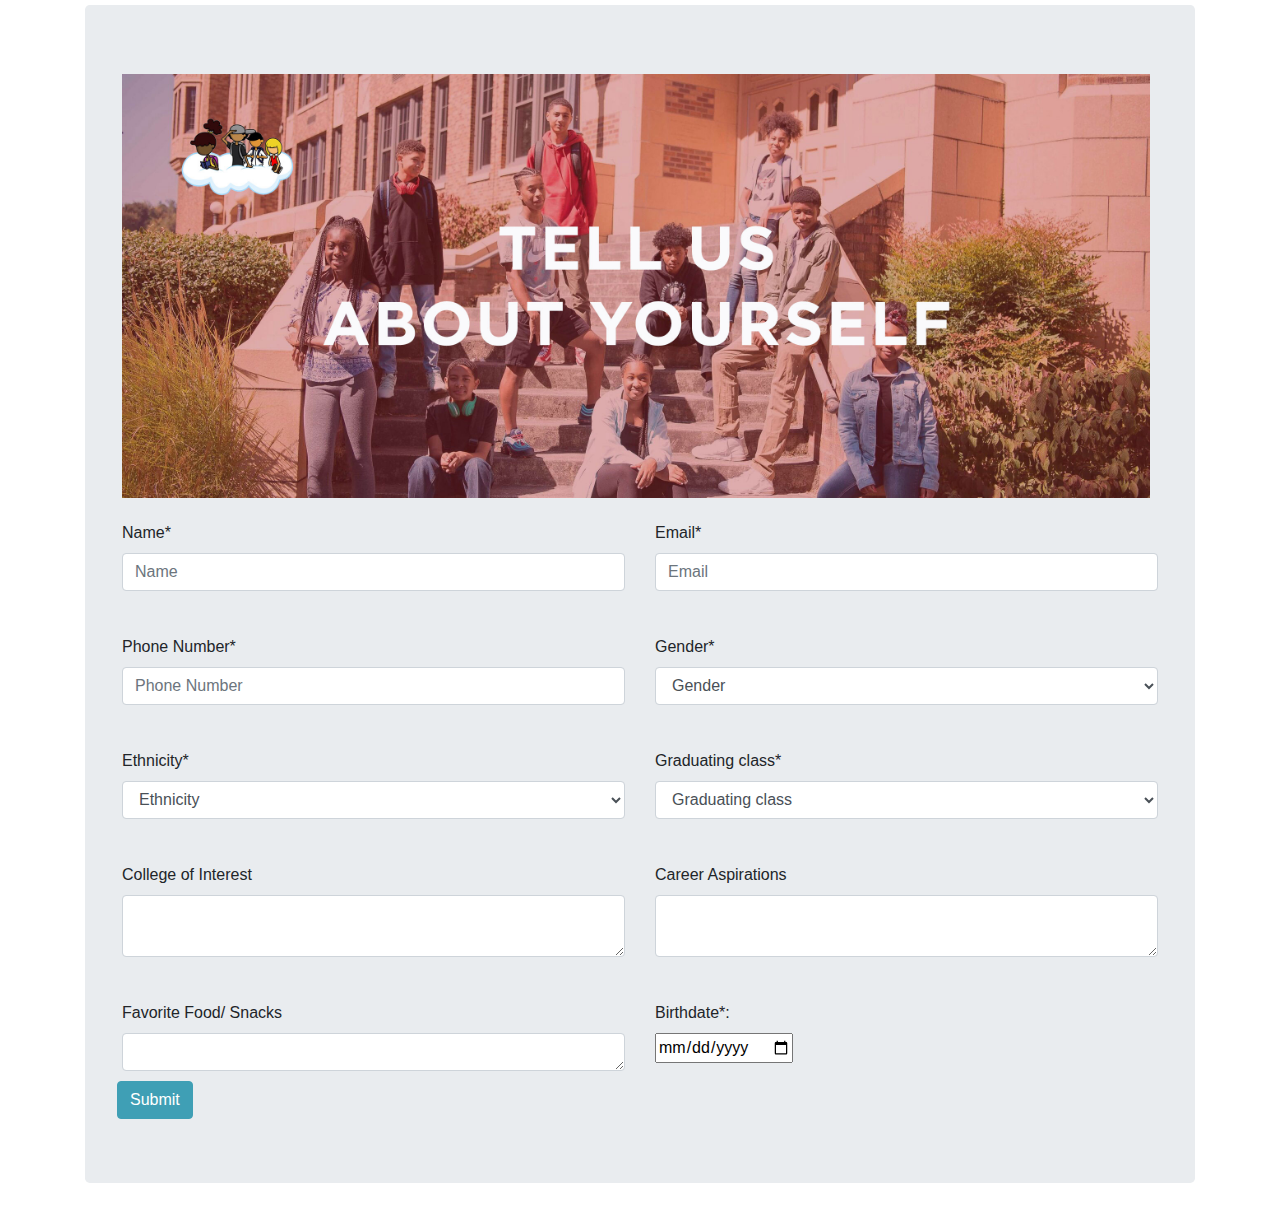
==== youthidaydream/index.html @ f93876c7 "Add files via upload" ====
<!doctype html>
<html lang="en">
<head>
    <!-- Required meta tags -->
    <meta charset="utf-8">
    <meta content="width=device-width, initial-scale=1, shrink-to-fit=no" name="viewport">

    <!-- Bootstrap CSS -->
    <link crossorigin="anonymous" href="https://stackpath.bootstrapcdn.com/bootstrap/4.3.1/css/bootstrap.min.css"
          integrity="sha384-ggOyR0iXCbMQv3Xipma34MD+dH/1fQ784/j6cY/iJTQUOhcWr7x9JvoRxT2MZw1T" rel="stylesheet">
    <link rel="stylesheet" type="text/css"
          href="styles/youthidaydream.css">
    <title>Youth form</title>
</head>
<body>
<div class="container" id="main">
    <div class="jumbotron">
        <div>
            <img src="images/background_youth.jpg" class="img-fluid" alt="background" width="1028" >
            <br>
        </div>
    <form id="youthidaydream-form" action="confirmation.php" method="POST">
            <fieldset>
                <legend></legend>
                <div class="row">
                    <div class="col">
                        <label for="name">Name&#42;</label>
                        <input type="text" class="form-control" id="name" name="name" placeholder="Name">
                        <span class="err" id="err-name">
                        Please enter a Name
            </span>
                    </div>
                <div class="col">
                        <label for="email">Email&#42;</label>
                        <input type="text" class="form-control" id="email" name="email" placeholder="Email">
                    <span class="err" id="err-email">
                        Please enter an Email
                    </span>
                </div>
                </div>

                <div class="row">
                    <div class="col">
                        <label for="phone">Phone Number&#42;</label>
                        <input type="text" class="form-control" id="phone" name="phone" placeholder="Phone Number">
                        <span class="err" id="err-phone">
                        Please enter a Phone number.
            </span>
                    </div>

                <div class="col">
                        <label>Gender&#42;</label>
                        <select class="form-control" id="gender" name="gender">
                            <option value="none">Gender</option>
                            <option value="ml">Male</option>
                            <option value="fm">Female</option>
                            <option value="al">Prefer not to answer</option>
                        </select>
                    <span class="err" id="err-gender">
                        Please select gender
                    </span>
                    </div>
                </div>

                <div class="row">
                    <div class="col">
                        <label for="ethnicity">Ethnicity&#42;</label>
                        <select class="form-control" id="ethnicity" name="ethnicity">
                            <option value="none">Ethnicity</option>
                            <option value="am">American Indian or Alaska Native</option>
                            <option value="aa">Asian or Asian American</option>
                            <option value="ba">Black or African American</option>
                            <option value="hl">Hispanic or Latino/a</option>
                            <option value="md">Middle Eastern or MENA</option>
                            <option value="nh">Native Hawaiian or other Pacific Islander</option>
                            <option value="sa">Southeast Asian</option>
                            <option value="wh">White non-Hispanic</option>
                            <option value="bm">Bi/Multiracial</option>
                            <option value="ds">Declined to State</option>
                        </select>
                        <span class="err" id="err-ethnicity">
                        Please select an Ethnicity
            </span>
                    </div>

                    <div class="col">
                        <label for="grad">Graduating class&#42;</label>
                        <select class="form-control" id="grad" name="grad">
                            <option value="none">Graduating class</option>
                            <option value="al">2001</option>
                            <option value="ak">2002</option>
                            <option value="ak">2003</option>
                            <option value="ak">2004</option>
                            <option value="ak">2005</option>
                            <option value="ak">2006</option>
                            <option value="ak">2007</option>
                            <option value="ak">2008</option>
                            <option value="ak">2009</option>
                            <option value="ak">2010</option>
                            <option value="ak">2011</option>
                            <option value="ak">2012</option>
                            <option value="ak">2013</option>
                            <option value="ak">2014</option>
                            <option value="ak">2015</option>
                            <option value="ak">2016</option>
                            <option value="ak">2017</option>
                            <option value="ak">2018</option>
                            <option value="ak">2019</option>
                        </select>
                    <span class="err" id="err-grad">
                        Please select graduation year
            </span>
                    </div>
                </div>


                <div class="row">
                    <div class="col">
                        <label for="interest">College of Interest</label>
                        <textarea class="form-control" id="interest" rows="2"></textarea>
                    </div>

                    <div class="col">
                        <label for="career">Career Aspirations</label>
                        <textarea class="form-control" id="career" rows="2"></textarea>
                    </div>
                </div>

                <br>

                <div class="row">
                    <div class="col">
                        <label for="favfood">Favorite Food/ Snacks</label>
                        <textarea class="form-control" id="favfood" rows="1"></textarea>


                    </div>
                    <div class="col">
                        <label for="birth">Birthdate&#42;:</label>
                        <input type="date" lang="en" data-date-format="mm/dd/yyyy" id="birth" name="birth">
                        <span class="err" id="err-birth">
                        Please select your birthdate
            </span>
                    </div>
                </div>

            <button class="btn btn-primary" id="submit" type="submit">Submit</button>
            </fieldset>
</form>
    </div>
</div>
<!-- Optional JavaScript -->
<!-- jQuery first, then Popper.js, then Bootstrap JS -->

<script crossorigin="anonymous"
        integrity="sha384-q8i/X+965DzO0rT7abK41JStQIAqVgRVzpbzo5smXKp4YfRvH+8abtTE1Pi6jizo" src="https://code.jquery.com/jquery-3.3.1.slim.min.js"></script>
<script crossorigin="anonymous" integrity="sha384-UO2eT0CpHqdSJQ6hJty5KVphtPhzWj9WO1clHTMGa3JDZwrnQq4sF86dIHNDz0W1" src="https://cdnjs.cloudflare.com/ajax/libs/popper.js/1.14.7/umd/popper.min.js"></script>
<script crossorigin="anonymous" integrity="sha384-JjSmVgyd0p3pXB1rRibZUAYoIIy6OrQ6VrjIEaFf/nJGzIxFDsf4x0xIM+B07jRM" src="https://stackpath.bootstrapcdn.com/bootstrap/4.3.1/js/bootstrap.min.js"></script>
<script src="scripts/youthidaydream.js"></script>
</body>
</html>
---- youthidaydream/styles/youthidaydream.css ----
div {
    padding: 5px;
}

div label {
    display: block;
}
.err {
    color: red;
    visibility: hidden;
}


#other-area{
    display: none;
}

#submit{
    background-color: #3f9fb5;
    border-color: #3f9fb5;
}
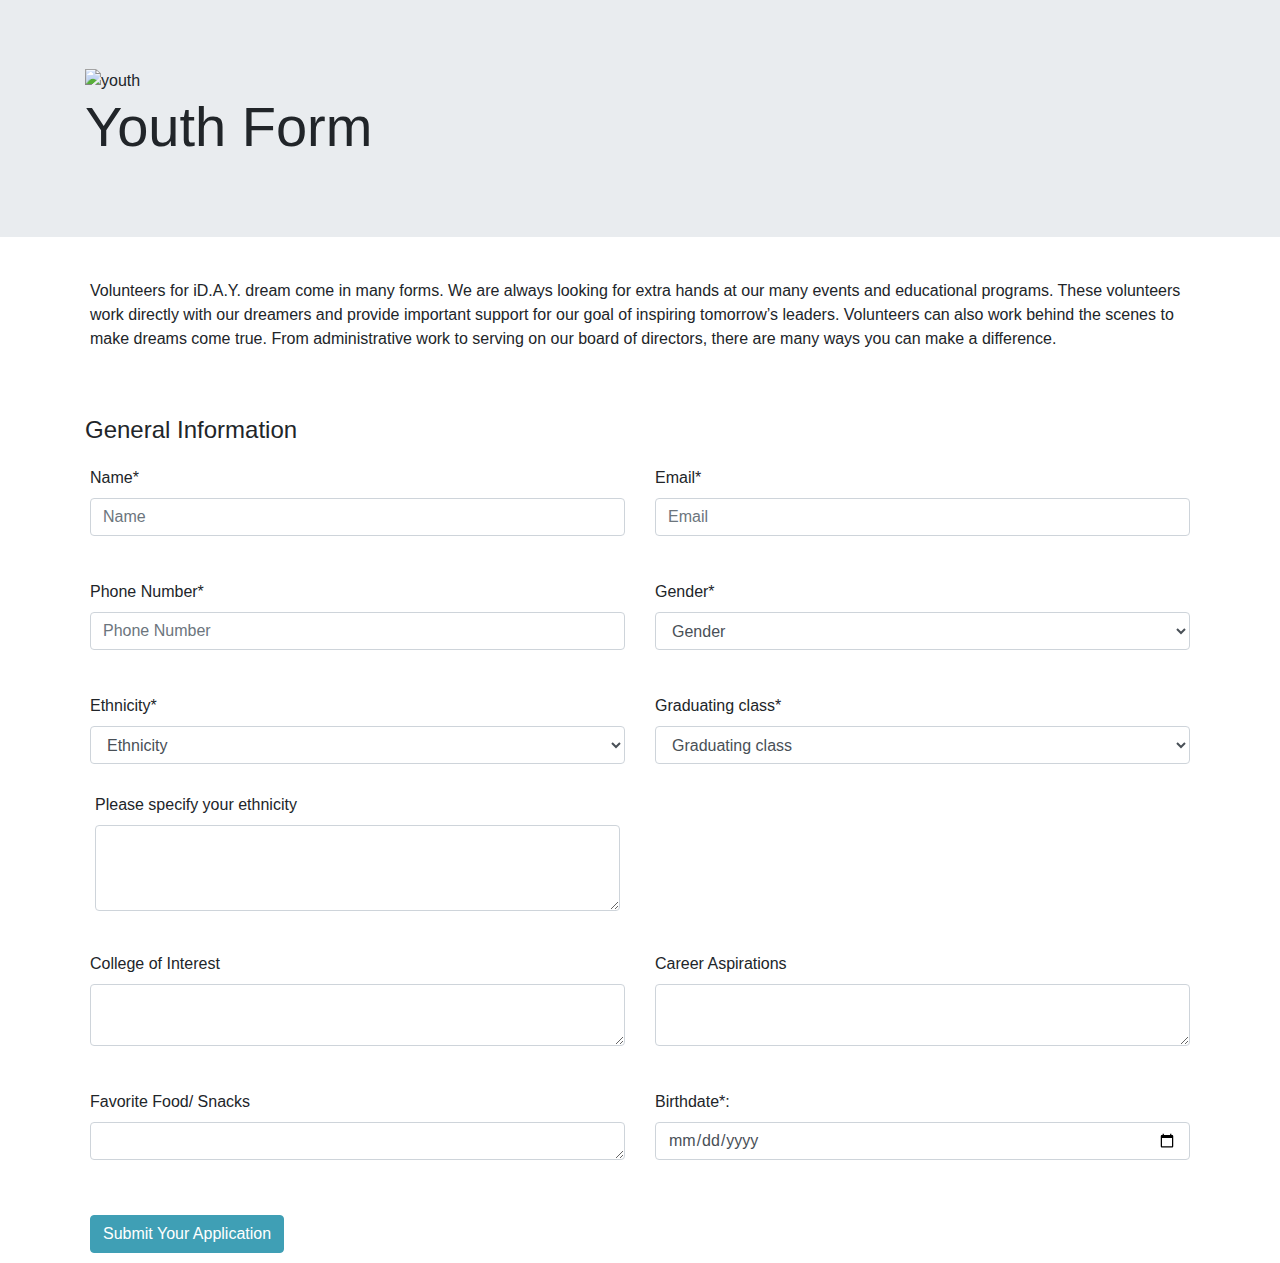
==== commit f37c6df3: "Add files via upload" ====
--- a/youthidaydream/index.html
+++ b/youthidaydream/index.html
@@ -1,161 +1,191 @@
+
 <!doctype html>
 <html lang="en">
 <head>
     <!-- Required meta tags -->
     <meta charset="utf-8">
-    <meta content="width=device-width, initial-scale=1, shrink-to-fit=no" name="viewport">
+    <meta name="viewport" content="width=device-width, initial-scale=1, shrink-to-fit=no">
 
     <!-- Bootstrap CSS -->
-    <link crossorigin="anonymous" href="https://stackpath.bootstrapcdn.com/bootstrap/4.3.1/css/bootstrap.min.css"
-          integrity="sha384-ggOyR0iXCbMQv3Xipma34MD+dH/1fQ784/j6cY/iJTQUOhcWr7x9JvoRxT2MZw1T" rel="stylesheet">
-    <link rel="stylesheet" type="text/css"
-          href="styles/youthidaydream.css">
-    <title>Youth form</title>
+    <link rel="stylesheet" href="https://stackpath.bootstrapcdn.com/bootstrap/4.3.1/css/bootstrap.min.css" integrity="sha384-ggOyR0iXCbMQv3Xipma34MD+dH/1fQ784/j6cY/iJTQUOhcWr7x9JvoRxT2MZw1T" crossorigin="anonymous">
+    <link rel="stylesheet" type="text/css" href="styles/youthidaydream.css">
+
+    <!-- Google Font -->
+    <link href="https://fonts.googleapis.com/css?family=Questrial&display=swap" rel="stylesheet">
+
+    <!-- Favicon -->
+    <link rel="icon" type="image/png" href="images/favicon.png">
+
+    <title>Youth Form</title>
 </head>
 <body>
+
+<!-- Title and Contact Info -->
+<div class="jumbotron jumbotron-fluid" id="jumbotron">
+    <div class="container">
+        <img src="images/logotype.png" alt="youth" class="float-left mr-3"  width="135">
+        <br>
+        <h1 class="display-4 center" id="mainh1">Youth Form</h1>
+    </div>
+</div>
+
 <div class="container" id="main">
-    <div class="jumbotron">
-        <div>
-            <img src="images/background_youth.jpg" class="img-fluid" alt="background" width="1028" >
-            <br>
-        </div>
+
+    <!-- The main picture
+    <div>
+        <img src="images/background_youth2.jpg" class="img-fluid" alt="background" width="1030" >
+        <br><br>
+    </div>
+    -->
+
+    <div class="form-group" id="divIntro">
+        <p>Volunteers for iD.A.Y. dream come in many forms. We are always looking
+            for extra hands at our many events and educational programs.
+            These volunteers work directly with our dreamers and provide important
+            support for our goal of inspiring tomorrow’s leaders. Volunteers can also
+            work behind the scenes to make dreams come true. From administrative work
+            to serving on our board of directors, there are many ways you can make a difference.</p>
+    </div>
+    <br>
+
+    <!-- Form with all fields -->
     <form id="youthidaydream-form" action="confirmation.php" method="POST">
-            <fieldset>
-                <legend></legend>
-                <div class="row">
-                    <div class="col">
-                        <label for="name">Name&#42;</label>
-                        <input type="text" class="form-control" id="name" name="name" placeholder="Name">
-                        <span class="err" id="err-name">
-                        Please enter a Name
-            </span>
-                    </div>
+        <fieldset class="form-group">
+            <legend>General Information</legend>
+            <div class="row">
                 <div class="col">
-                        <label for="email">Email&#42;</label>
-                        <input type="text" class="form-control" id="email" name="email" placeholder="Email">
+                    <label for="name">Name&#42;</label>
+                    <input type="text" class="form-control" id="name" name="name" placeholder="Name">
+                    <span class="err" id="err-name">
+                                    Please enter a Name
+                                </span>
+                </div>
+                <div class="col">
+                    <label for="email">Email&#42;</label>
+                    <input type="text" class="form-control" id="email" name="email" placeholder="Email">
                     <span class="err" id="err-email">
-                        Please enter an Email
-                    </span>
+                                    Please enter an Email
+                                </span>
                 </div>
+            </div>
+
+            <div class="row">
+                <div class="col">
+                    <label for="phone">Phone Number&#42;</label>
+                    <input type="text" class="form-control" id="phone" name="phone" placeholder="Phone Number">
+                    <span class="err" id="err-phone">
+                                    Please enter a Phone number.
+                                </span>
                 </div>
 
-                <div class="row">
-                    <div class="col">
-                        <label for="phone">Phone Number&#42;</label>
-                        <input type="text" class="form-control" id="phone" name="phone" placeholder="Phone Number">
-                        <span class="err" id="err-phone">
-                        Please enter a Phone number.
-            </span>
-                    </div>
+                <div class="col">
+                    <label>Gender&#42;</label>
+                    <select class="form-control" id="gender" name="gender">
+                        <option value="none">Gender</option>
+                        <option value="Male">Male</option>
+                        <option value="Female">Female</option>
+                        <option value="Prefer not to answer">Prefer not to answer</option>
+                    </select>
+                    <span class="err" id="err-gender">
+                                    Please select gender
+                                </span>
+                </div>
+            </div>
 
+
+
+            <div class="row">
                 <div class="col">
-                        <label>Gender&#42;</label>
-                        <select class="form-control" id="gender" name="gender">
-                            <option value="none">Gender</option>
-                            <option value="ml">Male</option>
-                            <option value="fm">Female</option>
-                            <option value="al">Prefer not to answer</option>
-                        </select>
-                    <span class="err" id="err-gender">
-                        Please select gender
-                    </span>
+                    <label for="ethnicity">Ethnicity&#42;</label>
+                    <select class="form-control" id="ethnicity" name="ethnicity">
+                        <option value="none">Ethnicity</option>
+                        <option value="1">American Indian or Alaska Native</option>
+                        <option value="2">Asian or Asian American</option>
+                        <option value="3">Black or African American</option>
+                        <option value="4">Hispanic or Latino/a</option>
+                        <option value="5">Middle Eastern or MENA</option>
+                        <option value="6">Native Hawaiian or other Pacific Islander</option>
+                        <option value="7">Southeast Asian</option>
+                        <option value="8">White non-Hispanic</option>
+                        <option value="9">Bi/Multiracial</option>
+                        <option value="10">Declined to State</option>
+                        <option value="11">Other</option>
+                    </select>
+                    <span class="err" id="err-ethnicity">
+                                    Please select an Ethnicity
+                                </span>
+                    <!-- Other (please specify) -->
+                    <div class="form-group" id="formEt">
+                        <label for="otherEthnicity">Please specify your ethnicity</label>
+                        <textarea class="form-control" id="otherEthnicity" rows="3" name="Availability"></textarea>
                     </div>
                 </div>
 
-                <div class="row">
-                    <div class="col">
-                        <label for="ethnicity">Ethnicity&#42;</label>
-                        <select class="form-control" id="ethnicity" name="ethnicity">
-                            <option value="none">Ethnicity</option>
-                            <option value="am">American Indian or Alaska Native</option>
-                            <option value="aa">Asian or Asian American</option>
-                            <option value="ba">Black or African American</option>
-                            <option value="hl">Hispanic or Latino/a</option>
-                            <option value="md">Middle Eastern or MENA</option>
-                            <option value="nh">Native Hawaiian or other Pacific Islander</option>
-                            <option value="sa">Southeast Asian</option>
-                            <option value="wh">White non-Hispanic</option>
-                            <option value="bm">Bi/Multiracial</option>
-                            <option value="ds">Declined to State</option>
-                        </select>
-                        <span class="err" id="err-ethnicity">
-                        Please select an Ethnicity
-            </span>
-                    </div>
+                <div class="col">
+                    <label for="grad">Graduating class&#42;</label>
+                    <select class="form-control" id="grad" name="grad">
+                        <option value="none">Graduating class</option>
+                        <option value="2015">2015</option>
+                        <option value="2016">2016</option>
+                        <option value="2017">2017</option>
+                        <option value="2018">2018</option>
+                        <option value="2019">2019</option>
+                        <option value="2020">2020</option>
+                        <option value="2021">2021</option>
+                        <option value="2022">2022</option>
+                        <option value="2023">2023</option>
+                        <option value="2024">2024</option>
+                        <option value="2025">2025</option>
+                        <option value="2026">2026</option>
+                        <option value="2027">2027</option>
+                    </select>
+                    <span class="err" id="err-grad">
+                                    Please select graduation year
+                                </span>
+                </div>
+            </div>
 
-                    <div class="col">
-                        <label for="grad">Graduating class&#42;</label>
-                        <select class="form-control" id="grad" name="grad">
-                            <option value="none">Graduating class</option>
-                            <option value="al">2001</option>
-                            <option value="ak">2002</option>
-                            <option value="ak">2003</option>
-                            <option value="ak">2004</option>
-                            <option value="ak">2005</option>
-                            <option value="ak">2006</option>
-                            <option value="ak">2007</option>
-                            <option value="ak">2008</option>
-                            <option value="ak">2009</option>
-                            <option value="ak">2010</option>
-                            <option value="ak">2011</option>
-                            <option value="ak">2012</option>
-                            <option value="ak">2013</option>
-                            <option value="ak">2014</option>
-                            <option value="ak">2015</option>
-                            <option value="ak">2016</option>
-                            <option value="ak">2017</option>
-                            <option value="ak">2018</option>
-                            <option value="ak">2019</option>
-                        </select>
-                    <span class="err" id="err-grad">
-                        Please select graduation year
-            </span>
-                    </div>
+
+            <div class="row">
+                <div class="col">
+                    <label for="interest">College of Interest</label>
+                    <textarea class="form-control" id="interest" name="interest"rows="2"></textarea>
                 </div>
 
+                <div class="col">
+                    <label for="career">Career Aspirations</label>
+                    <textarea class="form-control" id="career" name="career" rows="2"></textarea>
+                </div>
+            </div>
 
-                <div class="row">
-                    <div class="col">
-                        <label for="interest">College of Interest</label>
-                        <textarea class="form-control" id="interest" rows="2"></textarea>
-                    </div>
+            <br>
 
-                    <div class="col">
-                        <label for="career">Career Aspirations</label>
-                        <textarea class="form-control" id="career" rows="2"></textarea>
-                    </div>
+            <div class="row">
+                <div class="col">
+                    <label for="favfood">Favorite Food/ Snacks</label>
+                    <textarea class="form-control" id="favfood" name="food" rows="1"></textarea>
                 </div>
+                <div class="col">
+                    <label for="birth">Birthdate&#42;:</label>
+                    <input class="form-control" type="date" lang="en" data-date-format="mm/dd/yyyy" id="birth" name="birth">
+                    <span class="err" id="err-birth">
+                                    Please select your birthdate
+                                </span>
+                </div>
+            </div>
+        </fieldset>
 
-                <br>
+        <div>
+            <button class="btn btn-primary button" id="submit" type="submit">Submit Your Application</button>
+        </div>
+    </form>
+</div>
 
-                <div class="row">
-                    <div class="col">
-                        <label for="favfood">Favorite Food/ Snacks</label>
-                        <textarea class="form-control" id="favfood" rows="1"></textarea>
-
-
-                    </div>
-                    <div class="col">
-                        <label for="birth">Birthdate&#42;:</label>
-                        <input type="date" lang="en" data-date-format="mm/dd/yyyy" id="birth" name="birth">
-                        <span class="err" id="err-birth">
-                        Please select your birthdate
-            </span>
-                    </div>
-                </div>
-
-            <button class="btn btn-primary" id="submit" type="submit">Submit</button>
-            </fieldset>
-</form>
-    </div>
-</div>
 <!-- Optional JavaScript -->
 <!-- jQuery first, then Popper.js, then Bootstrap JS -->
-
-<script crossorigin="anonymous"
-        integrity="sha384-q8i/X+965DzO0rT7abK41JStQIAqVgRVzpbzo5smXKp4YfRvH+8abtTE1Pi6jizo" src="https://code.jquery.com/jquery-3.3.1.slim.min.js"></script>
+<script crossorigin="anonymous" integrity="sha384-q8i/X+965DzO0rT7abK41JStQIAqVgRVzpbzo5smXKp4YfRvH+8abtTE1Pi6jizo" src="https://code.jquery.com/jquery-3.3.1.slim.min.js"></script>
 <script crossorigin="anonymous" integrity="sha384-UO2eT0CpHqdSJQ6hJty5KVphtPhzWj9WO1clHTMGa3JDZwrnQq4sF86dIHNDz0W1" src="https://cdnjs.cloudflare.com/ajax/libs/popper.js/1.14.7/umd/popper.min.js"></script>
 <script crossorigin="anonymous" integrity="sha384-JjSmVgyd0p3pXB1rRibZUAYoIIy6OrQ6VrjIEaFf/nJGzIxFDsf4x0xIM+B07jRM" src="https://stackpath.bootstrapcdn.com/bootstrap/4.3.1/js/bootstrap.min.js"></script>
-<script src="scripts/youthidaydream.js"></script>
+<!--<script src="scripts/youthidaydream.js"></script> -->
 </body>
 </html>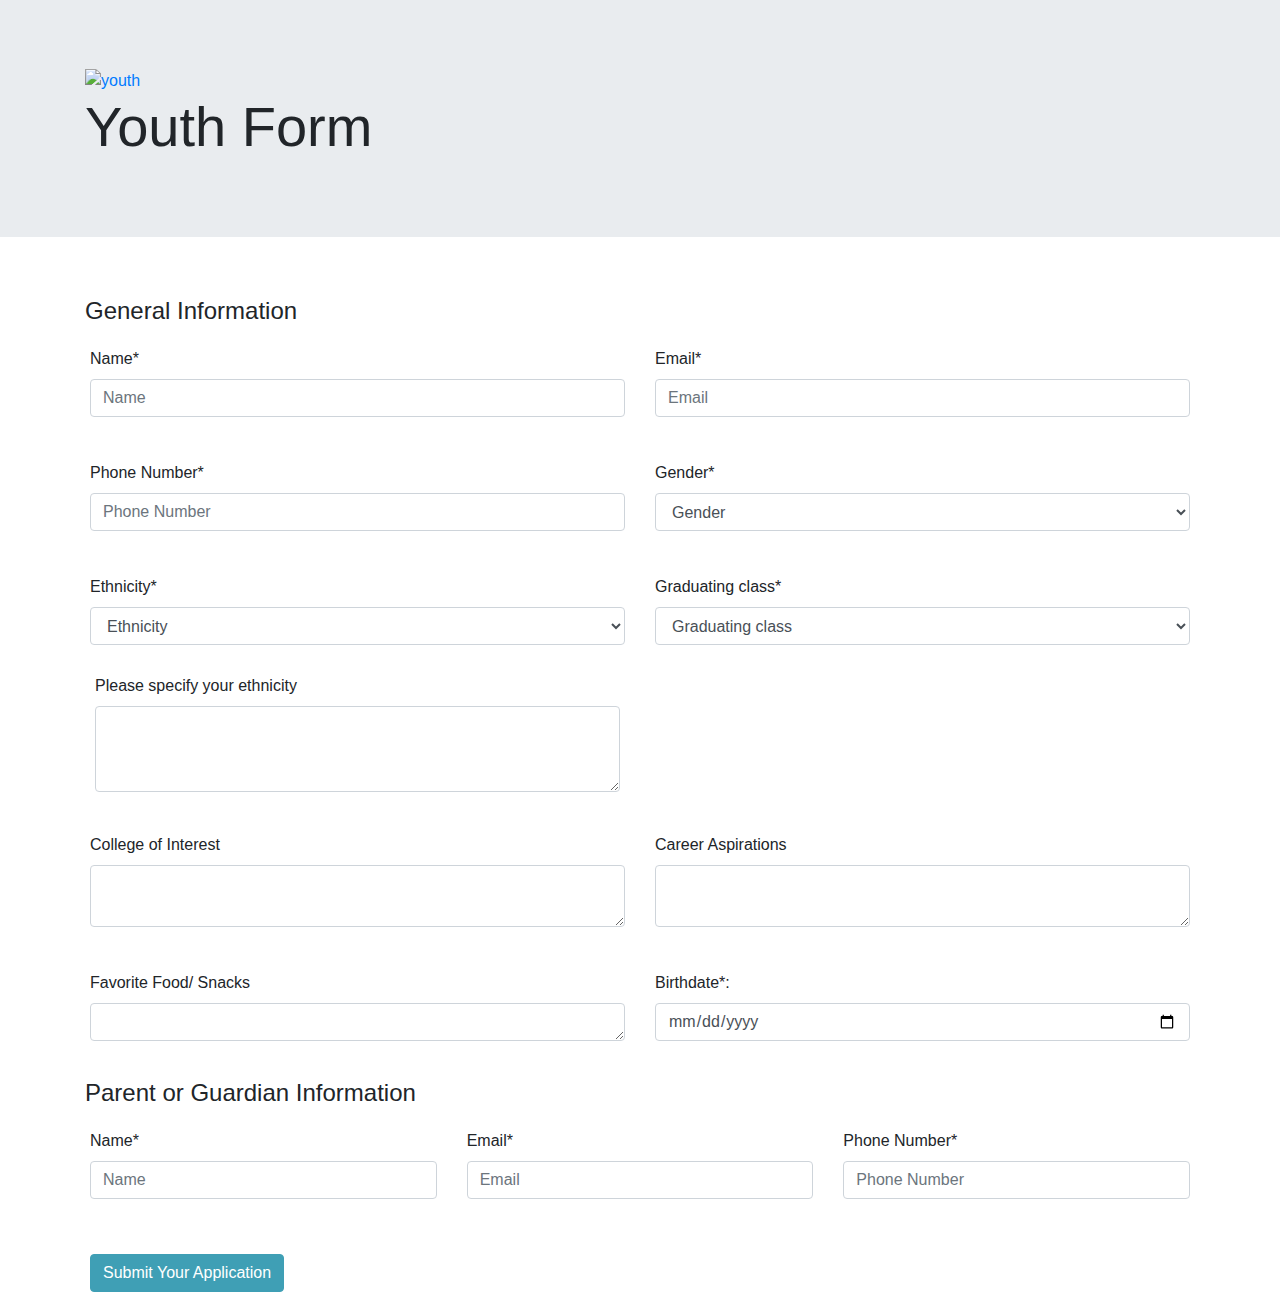
==== commit 6778627b: "Add files via upload" ====
--- a/youthidaydream/index.html
+++ b/youthidaydream/index.html
@@ -1,4 +1,3 @@
-
 <!doctype html>
 <html lang="en">
 <head>
@@ -23,29 +22,13 @@
 <!-- Title and Contact Info -->
 <div class="jumbotron jumbotron-fluid" id="jumbotron">
     <div class="container">
-        <img src="images/logotype.png" alt="youth" class="float-left mr-3"  width="135">
+        <a href="../idaydream/index.html"><img src="images/logotype.png" alt="youth" class="float-left mr-3"  width="135"></a>
         <br>
         <h1 class="display-4 center" id="mainh1">Youth Form</h1>
     </div>
 </div>
 
-<div class="container" id="main">
-
-    <!-- The main picture
-    <div>
-        <img src="images/background_youth2.jpg" class="img-fluid" alt="background" width="1030" >
-        <br><br>
-    </div>
-    -->
-
-    <div class="form-group" id="divIntro">
-        <p>Volunteers for iD.A.Y. dream come in many forms. We are always looking
-            for extra hands at our many events and educational programs.
-            These volunteers work directly with our dreamers and provide important
-            support for our goal of inspiring tomorrow’s leaders. Volunteers can also
-            work behind the scenes to make dreams come true. From administrative work
-            to serving on our board of directors, there are many ways you can make a difference.</p>
-    </div>
+<fieldset class="container" id="main">
     <br>
 
     <!-- Form with all fields -->
@@ -111,13 +94,12 @@
                         <option value="10">Declined to State</option>
                         <option value="11">Other</option>
                     </select>
-                    <span class="err" id="err-ethnicity">
-                                    Please select an Ethnicity
+                    <span class="err" id="err-ethnicity">Please select an Ethnicity
                                 </span>
                     <!-- Other (please specify) -->
                     <div class="form-group" id="formEt">
                         <label for="otherEthnicity">Please specify your ethnicity</label>
-                        <textarea class="form-control" id="otherEthnicity" rows="3" name="Availability"></textarea>
+                        <textarea class="form-control" id="otherEthnicity" rows="3" name="otherEthnicity"></textarea>
                     </div>
                 </div>
 
@@ -139,9 +121,7 @@
                         <option value="2026">2026</option>
                         <option value="2027">2027</option>
                     </select>
-                    <span class="err" id="err-grad">
-                                    Please select graduation year
-                                </span>
+                    <span class="err" id="err-grad">Please select graduation year</span>
                 </div>
             </div>
 
@@ -149,7 +129,7 @@
             <div class="row">
                 <div class="col">
                     <label for="interest">College of Interest</label>
-                    <textarea class="form-control" id="interest" name="interest"rows="2"></textarea>
+                    <textarea class="form-control" id="interest" name="interest" rows="2"></textarea>
                 </div>
 
                 <div class="col">
@@ -163,7 +143,7 @@
             <div class="row">
                 <div class="col">
                     <label for="favfood">Favorite Food/ Snacks</label>
-                    <textarea class="form-control" id="favfood" name="food" rows="1"></textarea>
+                    <textarea class="form-control" id="favfood" name="favfood" rows="1"></textarea>
                 </div>
                 <div class="col">
                     <label for="birth">Birthdate&#42;:</label>
@@ -173,6 +153,34 @@
                                 </span>
                 </div>
             </div>
+
+<!--            <div class="form-group">-->
+                    <legend>Parent or Guardian Information</legend>
+                <div class="row">
+                    <div class="col">
+                        <label for="parentNAme">Name&#42;</label>
+                        <input type="text" class="form-control" id="parentNAme" name="parentNAme" placeholder="Name">
+                        <span class="err" id="err-parentName">
+                                        Please enter a Name
+                                    </span>
+                    </div>
+                    <div class="col">
+                        <label for="parentEmail">Email&#42;</label>
+                        <input type="text" class="form-control" id="parentEmail" name="parentEmail" placeholder="Email">
+                        <span class="err" id="err-parentEmail">
+                                        Please enter an Email
+                                    </span>
+                    </div>
+                    <div class="col">
+                        <label for="parentPhone">Phone Number&#42;</label>
+                        <input type="text" class="form-control" id="parentPhone" name="parentPhone" placeholder="Phone Number">
+                        <span class="err" id="err-parentPhone">
+                                    Please enter a Phone number.
+                                </span>
+                    </div>
+                </div>
+<!--            </div>-->
+
         </fieldset>
 
         <div>
@@ -180,12 +188,12 @@
         </div>
     </form>
 </div>
-
+</fieldset>
 <!-- Optional JavaScript -->
 <!-- jQuery first, then Popper.js, then Bootstrap JS -->
 <script crossorigin="anonymous" integrity="sha384-q8i/X+965DzO0rT7abK41JStQIAqVgRVzpbzo5smXKp4YfRvH+8abtTE1Pi6jizo" src="https://code.jquery.com/jquery-3.3.1.slim.min.js"></script>
 <script crossorigin="anonymous" integrity="sha384-UO2eT0CpHqdSJQ6hJty5KVphtPhzWj9WO1clHTMGa3JDZwrnQq4sF86dIHNDz0W1" src="https://cdnjs.cloudflare.com/ajax/libs/popper.js/1.14.7/umd/popper.min.js"></script>
 <script crossorigin="anonymous" integrity="sha384-JjSmVgyd0p3pXB1rRibZUAYoIIy6OrQ6VrjIEaFf/nJGzIxFDsf4x0xIM+B07jRM" src="https://stackpath.bootstrapcdn.com/bootstrap/4.3.1/js/bootstrap.min.js"></script>
-<!--<script src="scripts/youthidaydream.js"></script> -->
+<script src="scripts/youthidaydream.js"></script>
 </body>
 </html>